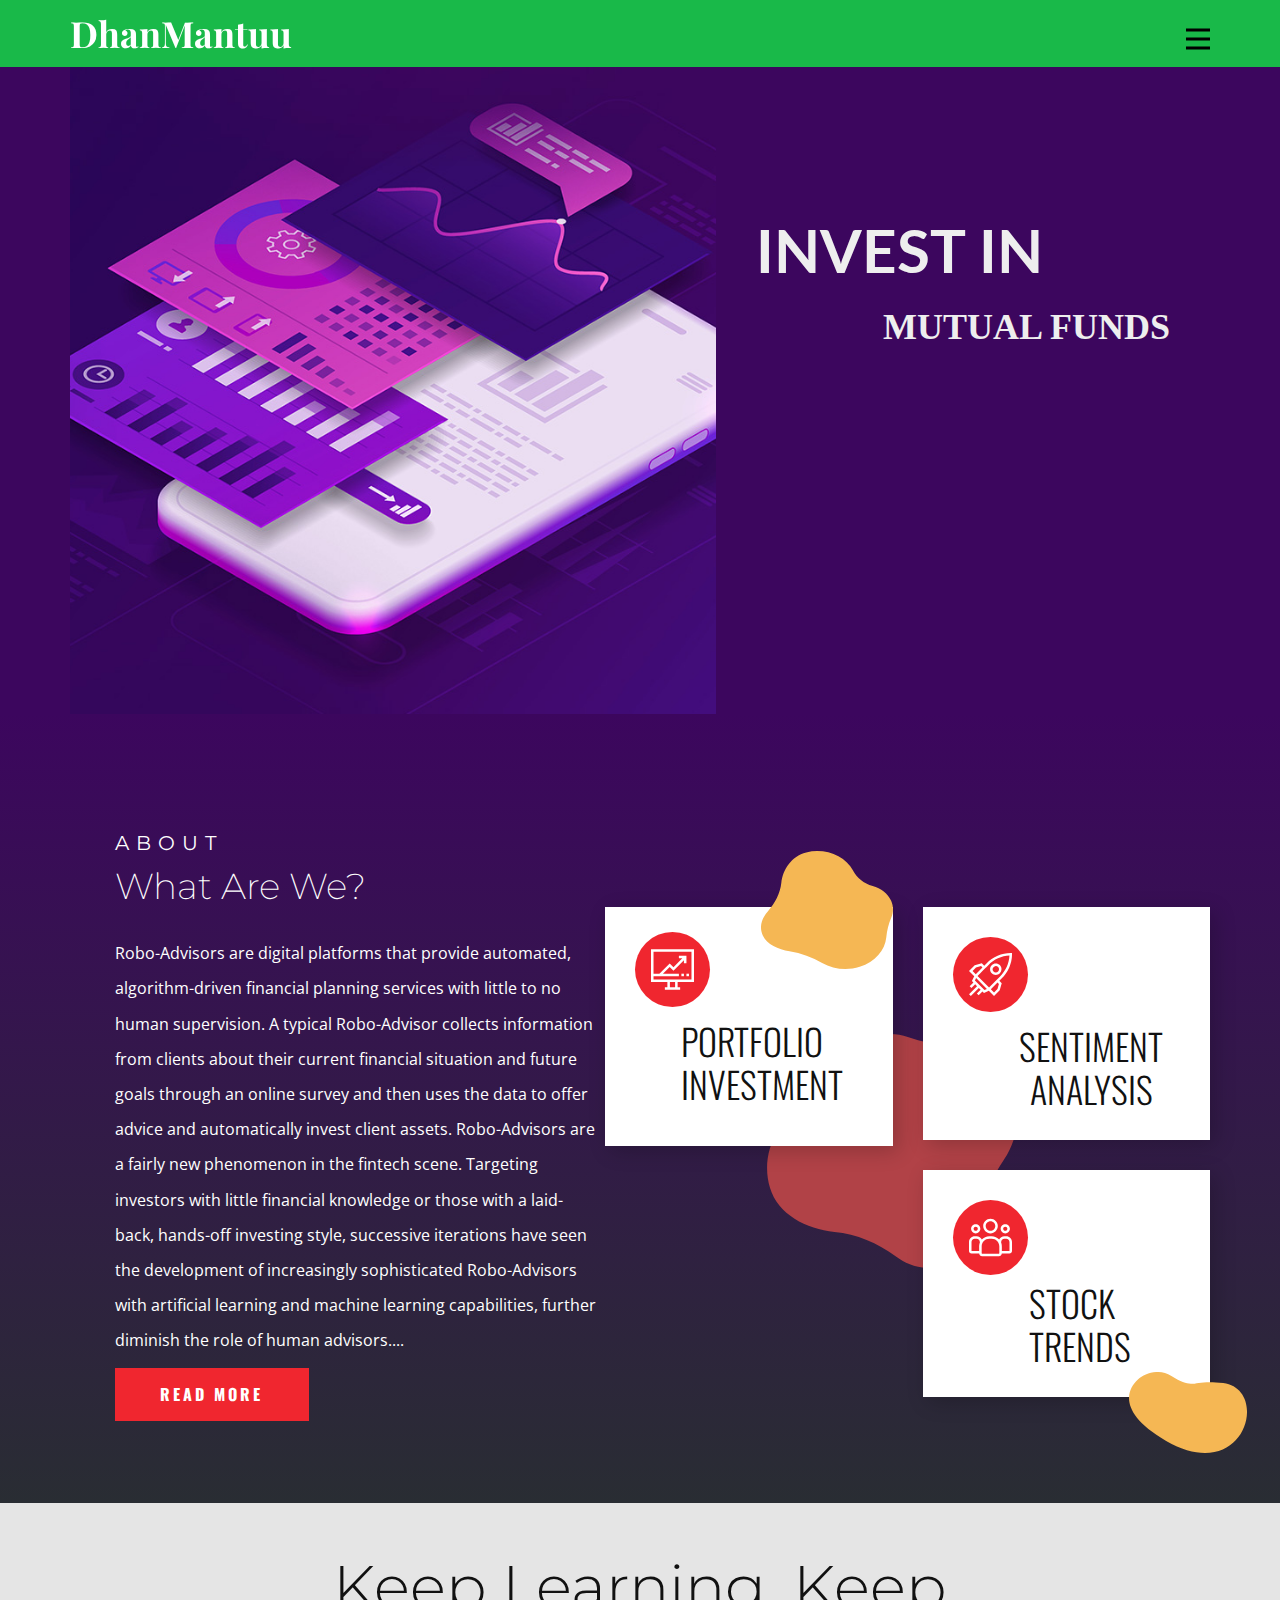
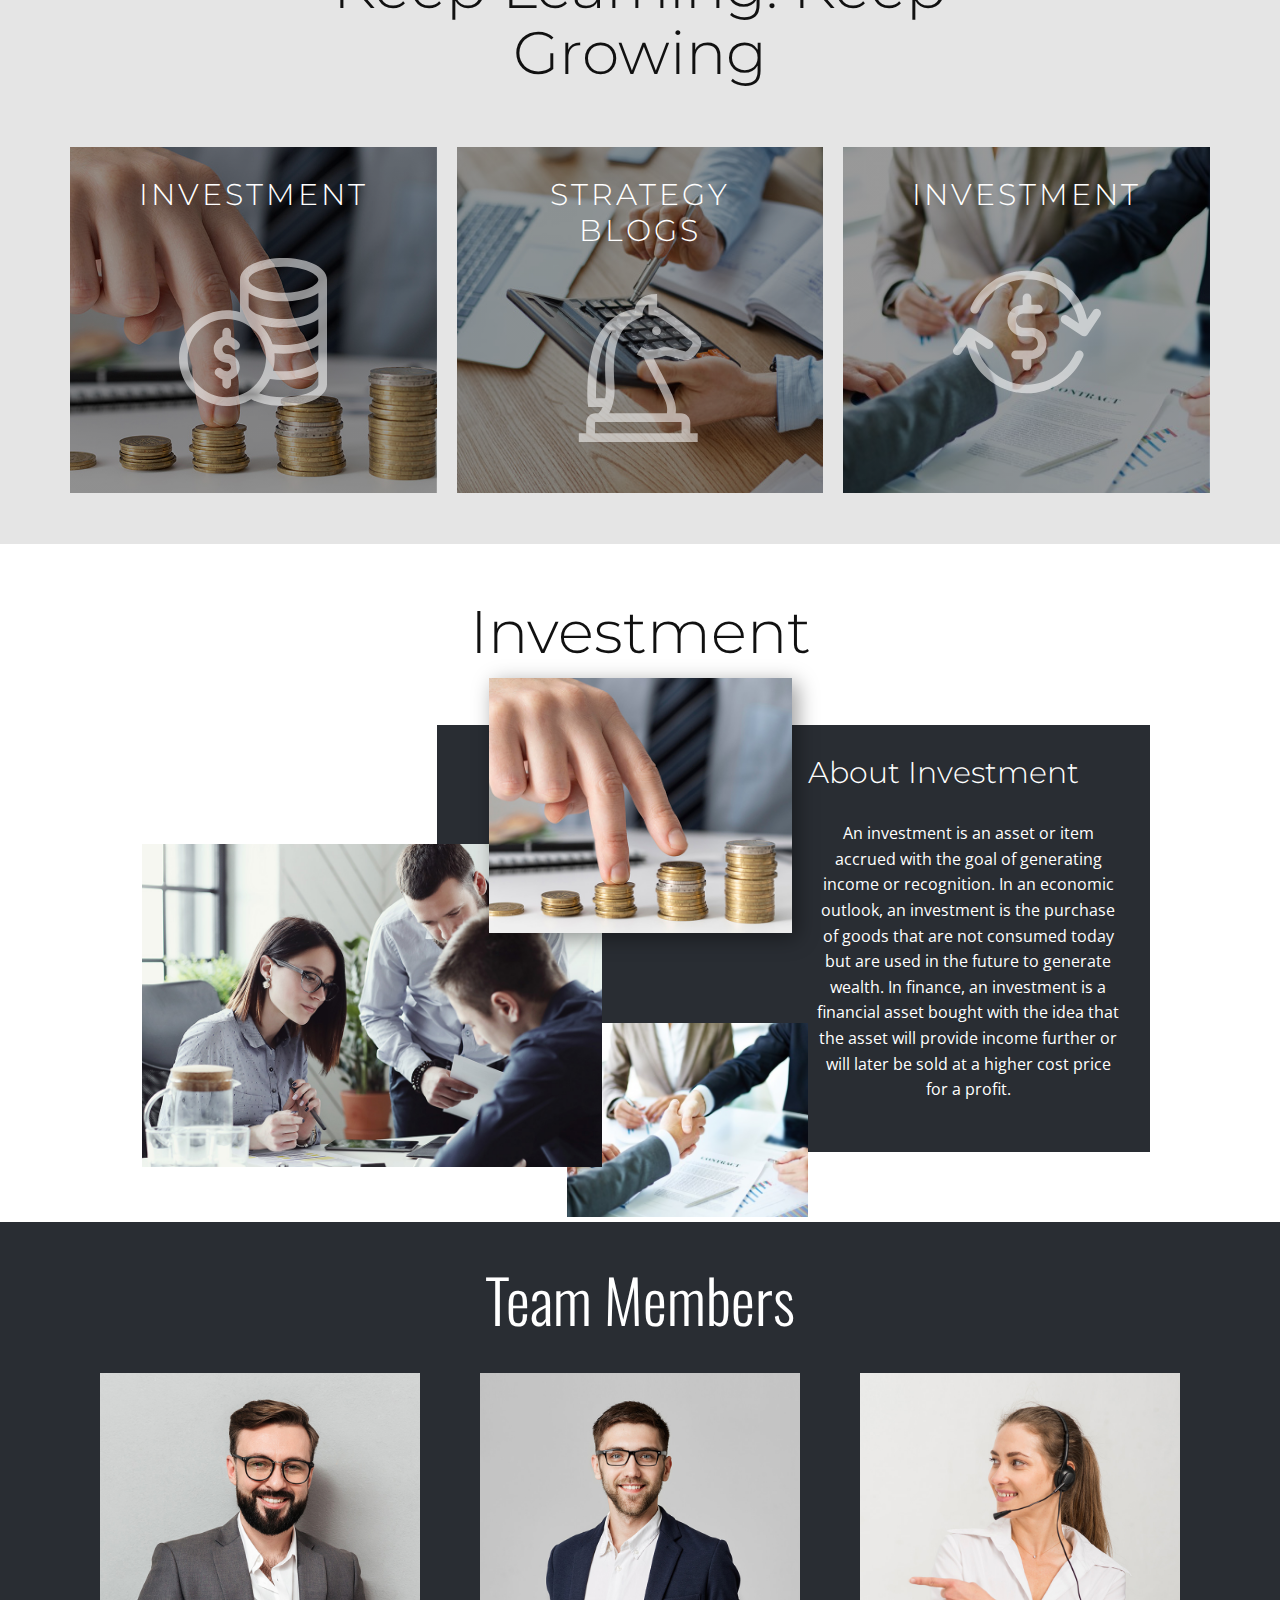
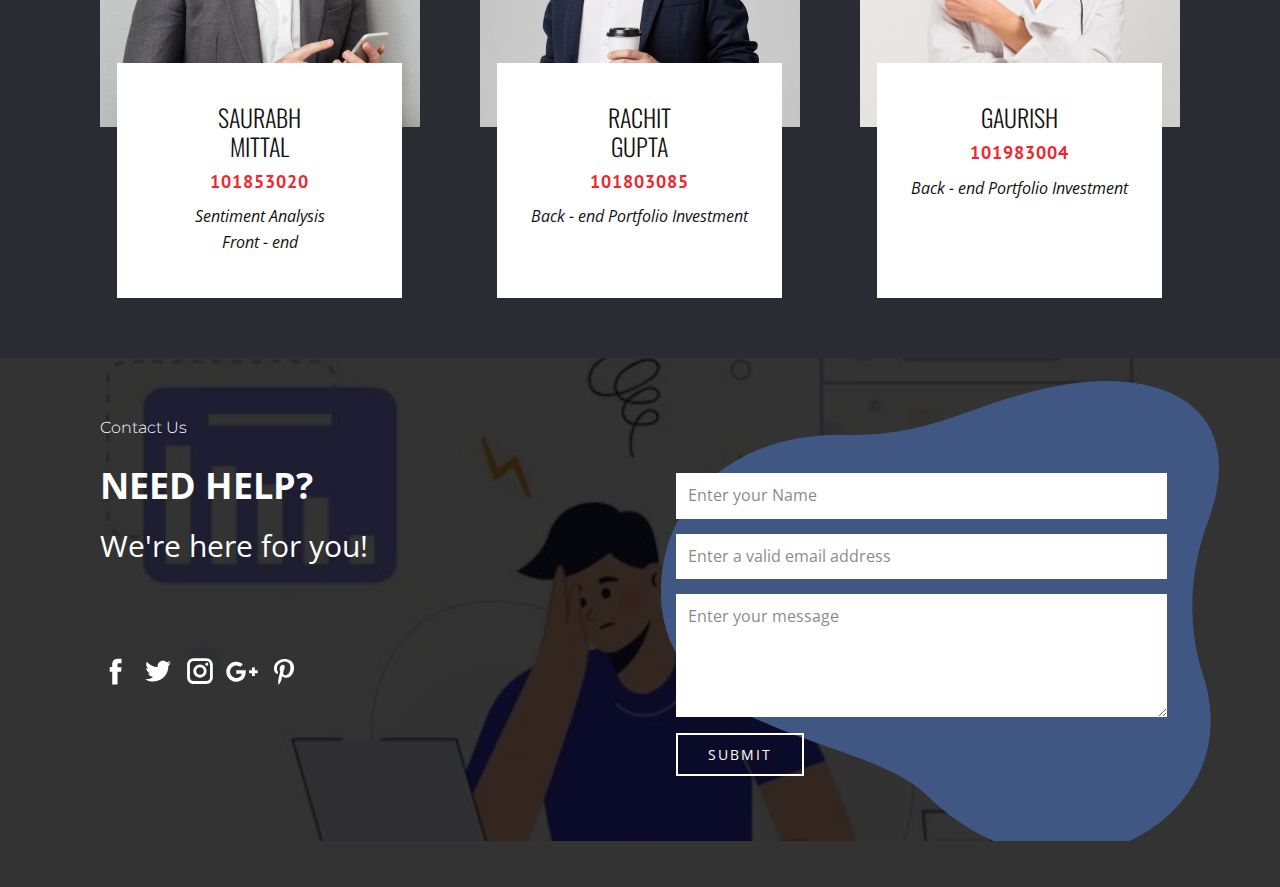
==== DhanMantuu.html @ a690c425 "Add files via upload" ====
<!DOCTYPE html>
<html style="font-size: 16px;">
  <head>
    <meta name="viewport" content="width=device-width, initial-scale=1.0">
    <meta charset="utf-8">
    <meta name="keywords" content="BusinessConsulting, We understand your situation. Let us guide you., We'll help manage your business, We work with leading institutions in the banking, insurance, Financial Services Consulting, Our Creative Team, What We Do, Contact Us">
    <meta name="description" content="">
    <meta name="page_type" content="np-template-header-footer-from-plugin">
    <title>DhanMantuu</title>
    <link rel="stylesheet" href="nicepage.css" media="screen">
<link rel="stylesheet" href="DhanMantuu.css" media="screen">
    <script class="u-script" type="text/javascript" src="jquery.js" defer=""></script>
    <script class="u-script" type="text/javascript" src="nicepage.js" defer=""></script>
    <meta name="generator" content="Nicepage 3.27.0, nicepage.com">
    <link id="u-theme-google-font" rel="stylesheet" href="https://fonts.googleapis.com/css?family=Montserrat:100,100i,200,200i,300,300i,400,400i,500,500i,600,600i,700,700i,800,800i,900,900i|Open+Sans:300,300i,400,400i,600,600i,700,700i,800,800i">
    <link id="u-page-google-font" rel="stylesheet" href="https://fonts.googleapis.com/css?family=Lato:100,100i,300,300i,400,400i,700,700i,900,900i|Oswald:200,300,400,500,600,700|PT+Sans:400,400i,700,700i|Playfair+Display:400,400i,500,500i,600,600i,700,700i,800,800i,900,900i">
    
    
    
    
    
    
    
    <script type="application/ld+json">{
		"@context": "http://schema.org",
		"@type": "Organization",
		"name": ""
}</script>
    <meta name="theme-color" content="#4345e7">
    <meta property="og:title" content="DhanMantuu">
    <meta property="og:type" content="website">
  </head>
  <body class="u-body u-overlap"><header class="u-clearfix u-custom-color-2 u-header u-sticky u-sticky-86bf u-header" id="sec-3cd6"><div class="u-clearfix u-sheet u-sheet-1">
        <nav class="u-menu u-menu-dropdown u-offcanvas u-menu-1" data-responsive-from="XL">
          <div class="menu-collapse" style="font-size: 1rem; letter-spacing: 0px; font-weight: 500;">
            <a class="u-button-style u-custom-active-border-color u-custom-active-color u-custom-border u-custom-border-color u-custom-borders u-custom-hover-border-color u-custom-hover-color u-custom-left-right-menu-spacing u-custom-padding-bottom u-custom-text-active-color u-custom-text-color u-custom-text-hover-color u-custom-top-bottom-menu-spacing u-nav-link u-text-active-palette-1-base u-text-hover-palette-2-base" href="#" style="">
              <svg><use xmlns:xlink="http://www.w3.org/1999/xlink" xlink:href="#menu-hamburger"></use></svg>
              <svg version="1.1" xmlns="http://www.w3.org/2000/svg" xmlns:xlink="http://www.w3.org/1999/xlink"><defs><symbol id="menu-hamburger" viewBox="0 0 16 16" style="width: 16px; height: 16px;"><rect y="1" width="16" height="2"></rect><rect y="7" width="16" height="2"></rect><rect y="13" width="16" height="2"></rect>
</symbol>
</defs></svg>
            </a>
          </div>
          <div class="u-custom-menu u-nav-container">
            <ul class="u-nav u-spacing-2 u-unstyled u-nav-1"><li class="u-nav-item"><a class="u-active-grey-5 u-border-active-palette-1-base u-border-hover-palette-1-base u-button-style u-hover-grey-10 u-nav-link u-text-active-grey-90 u-text-grey-90 u-text-hover-grey-90" href="Home.html" style="padding: 10px 20px;">INVESTMENT GUIDE</a>
</li><li class="u-nav-item"><a class="u-active-grey-5 u-border-active-palette-1-base u-border-hover-palette-1-base u-button-style u-hover-grey-10 u-nav-link u-text-active-grey-90 u-text-grey-90 u-text-hover-grey-90" href="Home.html" style="padding: 10px 20px;">Home</a>
</li><li class="u-nav-item"><a class="u-active-grey-5 u-border-active-palette-1-base u-border-hover-palette-1-base u-button-style u-hover-grey-10 u-nav-link u-text-active-grey-90 u-text-grey-90 u-text-hover-grey-90" href="Page-1.html" style="padding: 10px 20px;">Page 1</a>
</li></ul>
          </div>
          <div class="u-custom-menu u-nav-container-collapse">
            <div class="u-black u-container-style u-inner-container-layout u-opacity u-opacity-95 u-sidenav">
              <div class="u-inner-container-layout u-sidenav-overflow">
                <div class="u-menu-close"></div>
                <ul class="u-align-center u-nav u-popupmenu-items u-unstyled u-nav-2"><li class="u-nav-item"><a class="u-button-style u-nav-link" href="Page-1.html" style="padding: 10px 20px;">Investment Guide</a>
</li></ul>
              </div>
            </div>
            <div class="u-black u-menu-overlay u-opacity u-opacity-70"></div>
          </div>
        </nav>
        <h2 class="u-custom-font u-font-playfair-display u-headline u-text u-text-1">
          <a href="/">DhanMantuu</a>
        </h2>
      </div></header>
    <section class="u-clearfix u-gradient u-section-1" id="carousel_f6ab">
      <div class="u-clearfix u-sheet u-sheet-1">
        <div class="u-clearfix u-expanded-width u-gutter-0 u-layout-wrap u-layout-wrap-1">
          <div class="u-layout">
            <div class="u-layout-row">
              <div class="u-container-style u-image u-layout-cell u-right-cell u-shape-rectangle u-size-34 u-image-1" data-image-width="1080" data-image-height="735">
                <div class="u-container-layout u-container-layout-1"></div>
              </div>
              <div class="u-align-left u-container-style u-layout-cell u-left-cell u-size-26 u-layout-cell-2">
                <div class="u-container-layout u-container-layout-2">
                  <h4 class="u-text u-text-1 wordCarousel">
    <span>Invest in </span>
    <div>
        <!-- Use classes 2,3, or 4 to match the number of words -->
        <ul class="flip4">
            <li>Mutual Funds</li>
            <li>Gold</li>
            <li>FDS</li>
            <li>Stocks</li>
	  </ul>
    </div>
</h4>

<style>
@import url(https://fonts.googleapis.com/css?family=Roboto+Condensed:300|Oswald);
.wordCarousel {
  width: 100%;
  height: 50vh;
  margin: 0 ;
  padding:0;
  overflow: hidden;
  font-size: 36px;
  font-weight: 100;
  color: #eee;
}
.wordCarousel div {
 font-family: "Roboto Condensed", cursive;
  display: flex;
  align-items: right;
  justify-content: center;
  overflow: hidden;
  position: relative;
  float: right;
  font-size: 36px;
  height: 65px;
  padding-top: 10px;
  margin-top: -10px;
}
.wordCarousel div li {
  font-family: Serif;
  color: #eee;
  font-weight: 700;
  padding: 0 10px;
  height: 45px;
  margin-bottom: 45px;
  display: block;
}

.flip2 {
  -webkit-animation: flip2 8s cubic-bezier(0.23, 1, 0.32, 1.2) infinite;
          animation: flip2 8s cubic-bezier(0.23, 1, 0.32, 1.2) infinite;
}

.flip3 {
  -webkit-animation: flip3 10s cubic-bezier(0.23, 1, 0.32, 1.2) infinite;
          animation: flip3 10s cubic-bezier(0.23, 1, 0.32, 1.2) infinite;
}

.flip4 {
  -webkit-animation: flip4 12s cubic-bezier(0.23, 1, 0.32, 1.2) infinite;
          animation: flip4 12s cubic-bezier(0.23, 1, 0.32, 1.2) infinite;
}

@-webkit-keyframes flip2 {
  0% {
    margin-top: -180px;
  }
  5% {
    margin-top: -90px;
  }
  50% {
    margin-top: -90px;
  }
  55% {
    margin-top: 0px;
  }
  99.99% {
    margin-top: 0px;
  }
  100% {
    margin-top: -270px;
  }
}

@keyframes flip2 {
  0% {
    margin-top: -180px;
  }
  5% {
    margin-top: -90px;
  }
  50% {
    margin-top: -90px;
  }
  55% {
    margin-top: 0px;
  }
  99.99% {
    margin-top: 0px;
  }
  100% {
    margin-top: -270px;
  }
}
@-webkit-keyframes flip3 {
  0% {
    margin-top: -270px;
  }
  5% {
    margin-top: -180px;
  }
  33% {
    margin-top: -180px;
  }
  38% {
    margin-top: -90px;
  }
  66% {
    margin-top: -90px;
  }
  71% {
    margin-top: 0px;
  }
  99.99% {
    margin-top: 0px;
  }
  100% {
    margin-top: -270px;
  }
}
@keyframes flip3 {
  0% {
    margin-top: -270px;
  }
  5% {
    margin-top: -180px;
  }
  33% {
    margin-top: -180px;
  }
  38% {
    margin-top: -90px;
  }
  66% {
    margin-top: -90px;
  }
  71% {
    margin-top: 0px;
  }
  99.99% {
    margin-top: 0px;
  }
  100% {
    margin-top: -270px;
  }
}
@-webkit-keyframes flip4 {
  0% {
    margin-top: -360px;
  }
  5% {
    margin-top: -270px;
  }
  25% {
    margin-top: -270px;
  }
  30% {
    margin-top: -180px;
  }
  50% {
    margin-top: -180px;
  }
  55% {
    margin-top: -90px;
  }
  75% {
    margin-top: -90px;
  }
  80% {
    margin-top: 0px;
  }
  99.99% {
    margin-top: 0px;
  }
  100% {
    margin-top: -270px;
  }
}
@keyframes flip4 {
  0% {
    margin-top: -360px;
  }
  5% {
    margin-top: -270px;
  }
  25% {
    margin-top: -270px;
  }
  30% {
    margin-top: -180px;
  }
  50% {
    margin-top: -180px;
  }
  55% {
    margin-top: -90px;
  }
  75% {
    margin-top: -90px;
  }
  80% {
    margin-top: 0px;
  }
  99.99% {
    margin-top: 0px;
  }
  100% {
    margin-top: -270px;
  }
}

</style> 
                </div>
              </div>
            </div>
          </div>
        </div>
      </div>
    </section>
    <section class="u-align-left u-clearfix u-gradient u-section-2" id="carousel_763e">
      <div class="u-clearfix u-sheet u-sheet-1">
        <div class="u-align-left u-container-style u-expanded-width-md u-expanded-width-sm u-expanded-width-xs u-group u-group-1">
          <div class="u-container-layout u-container-layout-1">
            <h5 class="u-text u-text-white u-text-1">about</h5>
            <h2 class="u-text u-text-white u-text-2">What are we?</h2>
            <p class="u-text u-text-white u-text-3">Robo-Advisors are digital platforms that provide automated, algorithm-driven financial
              planning services with little to no human supervision. A typical Robo-Advisor collects
              information from clients about their current financial situation and future goals through
              an online survey and then uses the data to offer advice and automatically invest client
              assets.
              Robo-Advisors are a fairly new phenomenon in the fintech scene. Targeting investors
              with little financial knowledge or those with a laid-back, hands-off investing style,
              successive iterations have seen the development of increasingly sophisticated
              Robo-Advisors with artificial learning and machine learning capabilities, further diminish
              the role of human advisors....
            </p>
            <a href="Page-1.html" data-page-id="546715341" class="u-active-palette-5-dark-2 u-border-0 u-btn u-button-style u-custom-font u-font-oswald u-hover-palette-5-dark-2 u-palette-2-base u-text-active-white u-text-body-alt-color u-text-hover-white u-btn-2" target="_blank">READ more</a>
          </div>
        </div>
        <div class="u-shape u-shape-svg u-text-palette-2-dark-1 u-shape-1">
          <svg class="u-svg-link" preserveAspectRatio="none" viewBox="0 0 160 150" style=""><use xmlns:xlink="http://www.w3.org/1999/xlink" xlink:href="#svg-2c29"></use></svg>
          <svg class="u-svg-content" viewBox="0 0 160 150" x="0px" y="0px" id="svg-2c29"><path d="M43.2,126.9c14.2,1.3,27.6,7,39.1,15.6c8.3,6.1,19.4,10.3,32.7,5.3c11.7-4.4,18.6-17.4,21-30.2c2.6-13.3,8.1-25.9,15.7-37.1
	c8.3-12.1,10.8-27.9,5.3-42.7C150.5,20.3,134.6,9,117,7.6C107.9,6.9,98.8,5,90.1,1.9C83-0.6,75-0.7,67.4,2.1
	c-9.9,3.7-17,11.6-20.1,21c-3.3,10.1-10.9,18-20.6,22.2c-0.1,0-0.1,0.1-0.2,0.1c-20.3,8.9-31,32-24.6,53.2
	C6.9,115.6,25.2,125.2,43.2,126.9z"></path></svg>
        </div>
        <div class="u-clearfix u-expanded-width-md u-expanded-width-sm u-expanded-width-xs u-gutter-30 u-layout-wrap u-layout-wrap-1">
          <div class="u-gutter-0 u-layout">
            <div class="u-layout-row">
              <div class="u-size-30">
                <div class="u-layout-col">
                  <div class="u-align-left u-container-style u-layout-cell u-left-cell u-size-30 u-white u-layout-cell-1">
                    <div class="u-container-layout u-container-layout-2"><span class="u-icon u-icon-circle u-palette-2-base u-spacing-16 u-icon-1"><svg class="u-svg-link" preserveAspectRatio="xMidYMin slice" viewBox="0 0 512 512" style=""><use xmlns:xlink="http://www.w3.org/1999/xlink" xlink:href="#svg-abed"></use></svg><svg class="u-svg-content" viewBox="0 0 512 512" id="svg-abed"><g><path d="m512 406v-390h-512v390h195v60h-30v30h182v-30h-30v-60zm-482-30v-40h302v-30h-189.787l80.287-80.287 45 45 124.5-124.5v36.787h30v-90h-90v30h40.787l-105.287 105.287-45-45-122.713 122.713h-69.787v-260h452v330c-11.983 0-439.937 0-452 0zm257 90h-62v-60h62z"></path><path d="m362 306h30v30h-30z"></path><path d="m422 306h30v30h-30z"></path>
</g></svg></span>
                      <div class="u-rotation-parent u-rotation-parent-1">
                        <div class="u-rotate-90 u-shape u-shape-svg u-text-palette-3-light-1 u-shape-2">
                          <svg class="u-svg-link" preserveAspectRatio="none" viewBox="0 0 160 150" style=""><use xmlns:xlink="http://www.w3.org/1999/xlink" xlink:href="#svg-8e25"></use></svg>
                          <svg class="u-svg-content" viewBox="0 0 160 150" x="0px" y="0px" id="svg-8e25"><path d="M43.2,126.9c14.2,1.3,27.6,7,39.1,15.6c8.3,6.1,19.4,10.3,32.7,5.3c11.7-4.4,18.6-17.4,21-30.2c2.6-13.3,8.1-25.9,15.7-37.1
	c8.3-12.1,10.8-27.9,5.3-42.7C150.5,20.3,134.6,9,117,7.6C107.9,6.9,98.8,5,90.1,1.9C83-0.6,75-0.7,67.4,2.1
	c-9.9,3.7-17,11.6-20.1,21c-3.3,10.1-10.9,18-20.6,22.2c-0.1,0-0.1,0.1-0.2,0.1c-20.3,8.9-31,32-24.6,53.2
	C6.9,115.6,25.2,125.2,43.2,126.9z"></path></svg>
                        </div>
                      </div>
                      <h4 class="u-custom-font u-font-oswald u-text u-text-4">PORTFOLIO INVESTMENT</h4>
                    </div>
                  </div>
                  <div class="u-align-left u-container-style u-hidden-sm u-hidden-xs u-layout-cell u-left-cell u-size-30 u-layout-cell-2">
                    <div class="u-container-layout u-container-layout-3"></div>
                  </div>
                </div>
              </div>
              <div class="u-size-30">
                <div class="u-layout-col">
                  <div class="u-align-left u-container-style u-layout-cell u-right-cell u-size-20 u-size-30-md u-white u-layout-cell-3" data-href="iNSERT LINK HERE" data-target="_blank">
                    <div class="u-container-layout u-valign-top u-container-layout-4"><span class="u-icon u-icon-circle u-palette-2-base u-spacing-16 u-icon-2"><svg class="u-svg-link" preserveAspectRatio="xMidYMin slice" viewBox="0 0 511.927 511.927" style=""><use xmlns:xlink="http://www.w3.org/1999/xlink" xlink:href="#svg-a7fc"></use></svg><svg xmlns="http://www.w3.org/2000/svg" xmlns:xlink="http://www.w3.org/1999/xlink" version="1.1" xml:space="preserve" class="u-svg-content" viewBox="0 0 511.927 511.927" id="svg-a7fc"><g><path d="m496.899.063c-107.348.099-212.523 45.282-288.585 123.979l-27.046 27.046-28.754-28.754-84.879 23.958-67.635 67.634 59.212 59.214-.001.001 3.062 3.061-27.853 57.46 18.359 18.359-44.905 44.906 21.213 21.213 44.905-44.905 21.717 21.719-95.096 95.094 21.213 21.213 95.096-95.095 21.717 21.717-44.907 44.907 21.213 21.213 44.907-44.907 18.359 18.36 57.462-27.853 62.274 62.274 67.629-67.626 24.041-84.809-28.831-28.829 27.045-27.045c37.509-36.154 68.597-80.734 89.905-128.928 40.467-91.521 33.292-165 34.191-174.591zm-413.585 172.975 60.422-17.054 16.317 16.316-79.629 79.628-37.999-38.002zm101.018 268.113-113.607-113.609 14.002-28.884 128.492 128.491zm171.619-72.946-17.108 60.354-40.896 40.894-38-37.999 79.625-79.625zm10.966-86.145-27.343 27.343-.003-.003-100.835 100.836-137.097-137.095c10.108-10.107 91.088-91.086 100.842-100.84 3.156-3.156-10.724 10.725 27.322-27.325 66.815-69.171 157.838-110.413 251.764-114.566-4.149 93.993-45.421 184.971-114.65 251.65z"></path><path d="m367.495 241.092c26.69-26.69 26.711-70.097.048-96.76-12.895-12.895-30.061-19.997-48.336-19.997-37.725 0-68.393 30.4-68.384 68.355.005 18.283 7.111 35.455 20.01 48.354 26.409 26.407 69.855 26.856 96.662.048zm-48.288-86.757c10.262 0 19.895 3.981 27.123 11.21 14.966 14.967 14.944 39.341-.048 54.334-7.181 7.18-16.792 11.134-27.064 11.134-21.466 0-38.389-17.211-38.395-38.332-.003-10.26 17.372-38.346 38.384-38.346z"></path>
</g></svg></span>
                      <h4 class="u-align-center u-custom-font u-font-oswald u-text u-text-5">Sentiment​ Analysis</h4>
                    </div>
                  </div>
                  <div class="u-align-left u-container-style u-layout-cell u-right-cell u-size-20 u-size-30-md u-white u-layout-cell-4" data-href="https://share.streamlit.io/saurabh-mit/stocktrend/main/app.py" data-page-id="210079357">
                                        <div class="u-container-layout u-container-layout-5"><span class="u-icon u-icon-circle u-palette-2-base u-spacing-16 u-icon-3"><svg class="u-svg-link" preserveAspectRatio="xMidYMin slice" viewBox="0 0 512 512" style=""><use xmlns:xlink="http://www.w3.org/1999/xlink" xlink:href="#svg-f759"></use></svg><svg xmlns="http://www.w3.org/2000/svg" xmlns:xlink="http://www.w3.org/1999/xlink" version="1.1" xml:space="preserve" class="u-svg-content" viewBox="0 0 512 512" id="svg-f759"><g><path d="m256 207c47.972 0 87-39.028 87-87s-39.028-87-87-87-87 39.028-87 87 39.028 87 87 87zm0-144c31.43 0 57 25.57 57 57s-25.57 57-57 57-57-25.57-57-57 25.57-57 57-57z"></path><path d="m432 207c30.327 0 55-24.673 55-55s-24.673-55-55-55-55 24.673-55 55 24.673 55 55 55zm0-80c13.785 0 25 11.215 25 25s-11.215 25-25 25-25-11.215-25-25 11.215-25 25-25z"></path><path d="m444.1 241h-23.2c-27.339 0-50.939 16.152-61.693 39.352-22.141-24.17-53.944-39.352-89.228-39.352h-27.957c-35.284 0-67.087 15.182-89.228 39.352-10.755-23.2-34.355-39.352-61.694-39.352h-23.2c-37.44 0-67.9 30.276-67.9 67.49v109.21c0 16.156 13.194 29.3 29.412 29.3h91.727c1.538 17.9 16.59 32 34.883 32h199.957c18.292 0 33.344-14.1 34.883-32h90.679c16.796 0 30.46-13.61 30.46-30.34v-108.17c-.001-37.214-30.461-67.49-67.901-67.49zm-414.1 67.49c0-20.672 17.002-37.49 37.9-37.49h23.2c20.898 0 37.9 16.818 37.9 37.49v10.271c-10.087 26.264-8 42.004-8 98.239h-91zm331 135.489c0 2.769-2.252 5.021-5.021 5.021h-199.958c-2.769 0-5.021-2.253-5.021-5.021v-81.957c0-50.19 40.832-91.022 91.021-91.022h27.957c50.19 0 91.022 40.832 91.022 91.021zm121-27.319c0 .517 5.592.34-91 .34 0-56.651 2.071-72.018-8-98.239v-10.271c0-20.672 17.002-37.49 37.9-37.49h23.2c20.898 0 37.9 16.818 37.9 37.49z"></path><path d="m80 207c30.327 0 55-24.673 55-55s-24.673-55-55-55-55 24.673-55 55 24.673 55 55 55zm0-80c13.785 0 25 11.215 25 25s-11.215 25-25 25-25-11.215-25-25 11.215-25 25-25z"></path>	
</g></svg></span>	
                      <h4 class="u-custom-font u-font-oswald u-text u-text-6">STOCK TRENDS </h4>	
                     <br> <div class="u-shape u-shape-svg u-text-palette-3-light-1 u-shape-3">	
                        <svg class="u-svg-link" preserveAspectRatio="none" viewBox="0 0 160 110" style=""><use xmlns:xlink="http://www.w3.org/1999/xlink" xlink:href="#svg-a636"></use></svg>	
                        <svg class="u-svg-content" viewBox="0 0 160 110" x="0px" y="0px" id="svg-a636"><path d="M57.5,5.6c-17-10.9-35.9-4.1-45.4,4.5C-4.4,24.9-13.6,56.8,50.4,93.6c106.8,61.5,141.6-69.8,77.4-78.5	
	C84.5,9.3,88.9,25.8,57.5,5.6z"></path></svg>	
                      </div>	
                    </div></div>
                  <div class="u-container-style u-hidden-sm u-hidden-xs u-layout-cell u-right-cell u-size-20 u-size-60-md u-layout-cell-5">
                    <div class="u-container-layout u-container-layout-6"></div>
                  </div>
                </div>
              </div>
            </div>
          </div>
        </div>
      </div>
    </section>
    <section class="u-align-center u-clearfix u-grey-10 u-section-3" id="sec-2809">
      <div class="u-clearfix u-sheet u-sheet-1">
        <h1 class="u-align-center u-text u-text-1">Keep Learning. Keep growing</h1>
        <div class="u-list u-list-1">
          <div class="u-repeater u-repeater-1">
            <div class="u-align-center u-container-style u-image u-list-item u-repeater-item u-shading u-image-1" data-href="https://www.youtube.com/c/pranjalkamra/featured" data-target="_blank">
              <div class="u-container-layout u-similar-container u-container-layout-1">
                <h3 class="u-heading-font u-text u-text-2"> Investment</h3><span class="u-align-center-lg u-align-center-md u-align-center-sm u-align-center-xs u-icon u-icon-rectangle u-opacity u-opacity-55 u-text-white u-icon-1"><svg class="u-svg-link" preserveAspectRatio="xMidYMin slice" viewBox="0 0 512 512" style=""><use xmlns:xlink="http://www.w3.org/1999/xlink" xlink:href="#svg-a350"></use></svg><svg xmlns="http://www.w3.org/2000/svg" xmlns:xlink="http://www.w3.org/1999/xlink" version="1.1" xml:space="preserve" class="u-svg-content" viewBox="0 0 512 512" x="0px" y="0px" id="svg-a350" style="enable-background:new 0 0 512 512;"><g><g><path d="M165,332c-7.99,0-15-7.477-15-16c0-6.286,3.965-11.953,9.866-14.103c7.7-2.806,16.673,0.999,24.606,10.445    c5.33,6.344,14.79,7.167,21.134,1.839s7.167-14.79,1.839-21.133c-8.109-9.656-17.548-16.293-27.445-19.625V256    c0-8.284-6.716-15-15-15s-15,6.716-15,15v17.572c-0.134,0.047-0.268,0.088-0.401,0.137C131.895,280.157,120,297.153,120,316    c0,11.955,4.597,23.347,12.944,32.079C141.526,357.056,152.911,362,165,362c8.271,0,15,6.729,15,15    c0,6.042-3.596,11.468-9.159,13.825c-6.717,2.844-14.755,0.417-22.059-6.659c-5.951-5.764-15.445-5.614-21.211,0.335    c-5.764,5.95-5.614,15.446,0.336,21.21c6.772,6.561,14.301,11.197,22.093,13.813V437c0,8.284,6.716,15,15,15s15-6.716,15-15    v-17.571c18.295-6.504,30-23.575,30-42.429C210,352.187,189.813,332,165,332z"></path>
</g>
</g><g><g><path d="M463,18.844C435.379,6.692,399.155,0,361,0c-78.082,0-150,28.671-150,75c0,11.591,0,101.714,0,112.545    c-14.791-4.307-30.239-6.545-46-6.545c-43.972,0-85.406,17.376-116.67,48.928C17.164,261.381,0,302.958,0,347    c0,90.981,74.019,165,165,165c30.361,0,59.55-8.159,85.059-23.438C277.958,503.529,317.713,512,361,512    c38.155,0,74.379-6.692,102-18.844c31.598-13.901,49-33.845,49-56.156c0-9.342,0-352.464,0-362    C512,52.688,494.598,32.745,463,18.844z M165,482c-74.439,0-135-60.561-135-135c0-74.991,60.561-136,135-136    c74.99,0,136,61.009,136,136C301,421.439,239.99,482,165,482z M482,437c0,18.348-47.137,45-121,45    c-31.422,0-61.106-5.036-83.63-13.86c1.589-1.46,3.161-2.943,4.703-4.47c13.507-13.384,24.406-28.635,32.467-45.148    C329.443,420.82,345.011,422,361,422c39.443,0,88.356-7.667,121-29.019V437z M482,347c0,18.348-47.137,45-121,45    c-12.237,0-24.166-0.765-35.661-2.246C329.066,375.97,331,361.627,331,347c0-5.889-0.321-11.733-0.935-17.517    c10.104,1,20.445,1.517,30.935,1.517c39.446,0,88.355-7.668,121-29.019V347z M482,256c0,18.348-47.137,45-121,45    c-12.768,0-25.26-0.835-37.274-2.458c-7.785-25.252-21.674-48.495-40.917-67.958C306,237.356,332.938,241,361,241    c39.446,0,88.355-7.668,121-29.019V256z M482,166c0,18.348-47.137,45-121,45c-34.007,0-65.745-5.782-89.367-16.281    C252.737,186.322,241,175.317,241,166v-44.805C273.474,142.481,321.972,150,361,150c39.446,0,88.355-7.668,121-29.019V166z     M361,120c-73.276,0-120-26.255-120-45c0-18.803,46.857-45,120-45c73.863,0,121,26.652,121,45S434.863,120,361,120z"></path>
</g>
</g></svg></span>
              </div>
            </div>
            <div class="u-align-center u-container-style u-image u-list-item u-repeater-item u-shading u-video-cover u-image-2" data-image-width="626" data-image-height="417" data-href="https://groww.in/blog/" data-target="_blank">
              <div class="u-container-layout u-similar-container u-container-layout-2">
                <h3 class="u-heading-font u-text u-text-3">Strategy blogs</h3><span class="u-align-center-lg u-align-center-md u-align-center-sm u-align-center-xs u-icon u-icon-rectangle u-opacity u-opacity-55 u-text-white u-icon-2"><svg class="u-svg-link" preserveAspectRatio="xMidYMin slice" viewBox="0 0 507.971 507.971" style=""><use xmlns:xlink="http://www.w3.org/1999/xlink" xlink:href="#svg-1e2b"></use></svg><svg xmlns="http://www.w3.org/2000/svg" xmlns:xlink="http://www.w3.org/1999/xlink" version="1.1" xml:space="preserve" class="u-svg-content" viewBox="0 0 507.971 507.971" id="svg-1e2b"><g id="XMLID_1477_"><path id="XMLID_1483_" d="m333.696 213.433c5.272-2.056 7.053-2.747 23.624 1.301l46.526 11.778.12.03c27.078 6.62 48.859-28.524 53.763-37.189 5.517-8.342 7.47-18.303 5.499-28.141-2.021-10.093-7.904-18.714-16.564-24.275-6.386-4.102-16.288-12.189-27.754-21.554-22.364-18.266-52.993-43.28-85.469-61.506-6.547-3.674-13.414-6.528-20.525-8.537l-.259-45.34-15.491.599c-1.565.061-15.722.828-30.501 9.017-12.157 6.736-26.569 19.508-31.789 43.152-9.16.926-22.034 3.343-36.854 9.313-25.458 10.256-61.853 33.544-90.658 86.253-13.734 25.13-25.362 73.345-31.106 128.976-3.625 35.112-4.304 76.13-1.614 97.531l1.65 13.13h49.119c-.347.773-.693 1.527-1.038 2.246-4.681 9.77-9.658 16.039-12.79 19.421h-10.475c-17.506 0-31.749 14.242-31.749 31.749v36.584h-25.366v30h408v-30h-25.366v-36.584c0-17.507-14.243-31.749-31.749-31.749h-18.426c1.509-12.725 1.99-32.949-10.9-60.974-15.439-33.563-31.919-65.015-45.161-90.285-6.804-12.984-14.142-26.988-19.241-37.554.886-.077 1.771-.166 2.655-.267 16.396-1.87 24.516-5.033 29.889-7.125zm-230.333 144.538c-.977-20.828.021-51.285 2.736-77.581 5.275-51.095 15.847-96.183 27.589-117.67 7.768-14.215 16.432-26.632 25.941-37.217-21.947 43.021-29.617 103.402-23.416 184.035 1.484 19.291.416 35.329-1.882 48.433zm291.517 81.667c.964 0 1.749.784 1.749 1.749v36.584h-297.268v-36.584c0-.965.785-1.749 1.749-1.749zm-127.702-221.796c3.688 10.434 11.857 26.246 26.642 54.461 13.082 24.966 29.363 56.037 44.479 88.898 10.82 23.522 9.339 38.396 7.894 48.437h-198.173c11.226-20.311 21.89-53.189 18.106-102.4-6.127-79.678 2.237-139.052 24.86-176.475 17.66-29.212 40.662-40.498 62.709-49.555l8.74-3.591.536-9.434c.856-15.075 6.557-25.499 17.427-31.867.819-.48 1.641-.921 2.458-1.324l.203 35.653 12.92 1.743c7.99 1.078 15.655 3.652 22.78 7.65 30.2 16.948 59.662 41.01 81.173 58.579 12.679 10.355 22.693 18.534 30.519 23.561 2.371 1.522 3.123 3.739 3.36 4.926.238 1.187.397 3.525-1.206 5.847l-.414.604-.345.616c-6.68 11.931-17.019 22.58-20.994 23.169l-46.235-11.705-.12-.03c-23.373-5.712-30.652-4.426-41.689-.127-4.626 1.802-9.87 3.844-22.404 5.274-8.047.919-16.162.398-24.117-1.546-6.456-1.577-12.609-4.052-18.288-7.354l-15.08 25.934c7.58 4.407 15.731 7.785 24.259 10.056z"></path><path id="XMLID_1488_" d="m310.526 141.971c7.846 0 15.363-6.899 15-15-.364-8.127-6.591-15-15-15-7.846 0-15.363 6.899-15 15 .365 8.127 6.591 15 15 15z"></path>
</g></svg></span>
              </div>
            </div>
            <div class="u-align-center u-container-style u-image u-list-item u-repeater-item u-shading u-video-cover u-image-3" data-href="https://www.youtube.com/c/ConveybyFinnovationZ/featured" data-target="_blank">
              <div class="u-container-layout u-similar-container u-container-layout-3">
                <h3 class="u-heading-font u-text u-text-4"> Investment<br>
                </h3><span class="u-align-center-lg u-align-center-md u-align-center-sm u-align-center-xs u-icon u-icon-rectangle u-opacity u-opacity-55 u-text-white u-icon-3"><svg class="u-svg-link" preserveAspectRatio="xMidYMin slice" viewBox="0 0 512 512" style=""><use xmlns:xlink="http://www.w3.org/1999/xlink" xlink:href="#svg-fb2a"></use></svg><svg xmlns="http://www.w3.org/2000/svg" xmlns:xlink="http://www.w3.org/1999/xlink" version="1.1" xml:space="preserve" class="u-svg-content" viewBox="0 0 512 512" x="0px" y="0px" id="svg-fb2a" style="enable-background:new 0 0 512 512;"><g><g><path d="M269.145,240.999h-26.292c-13.474,0-24.435-10.961-24.435-24.434c0-13.474,10.962-24.437,24.435-24.437h52.583    c8.284,0,15-6.716,15-15s-6.716-15-15-15h-24.437v-24.438c0-8.285-6.716-15.001-15-15.001c-8.284,0-15,6.716-15,15v24.484    c-29.159,0.983-52.581,24.995-52.581,54.39c0,30.015,24.42,54.434,54.435,54.434h26.292c13.475,0,24.438,10.963,24.438,24.439    c0,13.474-10.963,24.436-24.438,24.436h-52.582c-8.284,0-15,6.716-15,15s6.716,15,15,15h24.436v24.437c0,8.284,6.716,15,15,15    c8.284,0,15-6.716,15-15v-24.483c29.16-0.982,52.584-24.994,52.584-54.389C323.582,265.419,299.161,240.999,269.145,240.999z"></path>
</g>
</g><g><g><path d="M442.762,321.127c-7.59-3.318-16.434,0.148-19.751,7.739c-29.018,66.405-94.573,109.313-167.014,109.313    c-89.499,0-165.35-66.392-179.719-152.472l39.786,26.584c6.888,4.603,16.203,2.75,20.806-4.139    c4.603-6.888,2.749-16.203-4.139-20.806l-65.583-43.821c-3.308-2.21-7.358-3.013-11.26-2.24c-3.902,0.776-7.335,3.071-9.546,6.379    L2.529,313.247c-4.602,6.889-2.748,16.204,4.14,20.806c2.56,1.711,5.455,2.529,8.319,2.529c4.841,0,9.595-2.341,12.486-6.668    l20.692-30.972c8.42,41.121,28.882,78.841,59.51,108.786c39.874,38.983,92.548,60.453,148.322,60.453    c84.364,0,160.712-49.969,194.503-127.302C453.819,333.287,450.354,324.444,442.762,321.127z"></path>
</g>
</g><g><g><path d="M505.333,177.949c-6.89-4.602-16.204-2.749-20.806,4.139l-20.695,30.971c-8.42-41.122-28.882-78.842-59.51-108.787    c-39.874-38.983-92.549-60.453-148.323-60.453c-84.363,0-160.711,49.97-194.503,127.302c-3.317,7.591,0.148,16.434,7.739,19.751    s16.434-0.148,19.752-7.739c29.017-66.404,94.573-109.314,167.013-109.314c89.498,0,165.349,66.393,179.72,152.472l-39.786-26.582    c-6.889-4.604-16.203-2.749-20.806,4.139c-4.602,6.889-2.749,16.204,4.14,20.806l65.581,43.818    c2.56,1.711,5.455,2.529,8.319,2.529c4.842,0,9.594-2.34,12.485-6.668l43.818-65.577    C514.073,191.866,512.22,182.551,505.333,177.949z"></path>
</g>
</g></svg></span>
              </div>
            </div>
          </div>
        </div>
      </div>
    </section>
    <section class="u-align-center u-clearfix u-section-4" id="carousel_dd6d">
      <div class="u-clearfix u-sheet u-sheet-1">
        <h1 class="u-text u-text-1"> Investment</h1>
        <div class="u-container-style u-group u-palette-5-dark-3 u-group-1">
          <div class="u-container-layout u-container-layout-1">
            <h3 class="u-text u-text-2">About ​Investment</h3>
            <p class="u-align-center u-text u-text-3"> An investment is an asset or item accrued with the goal of generating income or recognition. In an economic outlook, an investment is the purchase of goods that are not consumed today but are used in the future to generate wealth. In finance, an investment is a financial asset bought with the idea that the asset will provide income further or will later be sold at a higher cost price for a profit.</p>
            <img class="u-image u-image-1" src="images/handshake-close-up-executives_1098-1384.jpg" data-image-width="626" data-image-height="417">
          </div>
        </div>
        <img class="u-image u-image-2" src="images/dftg.jpg">
        <img class="u-image u-image-3" src="images/c72653bd-4385-55f5-27f2-b5f458e7dcc2.jpg" data-image-width="978" data-image-height="550">
      </div>
    </section>
    <section class="u-align-center u-clearfix u-palette-5-dark-3 u-section-5" id="carousel_e920">
      <div class="u-clearfix u-sheet u-sheet-1">
        <h1 class="u-custom-font u-font-oswald u-text u-text-1">Team members</h1>
        <div class="u-list u-list-1">
          <div class="u-repeater u-repeater-1">
            <div class="u-align-center-lg u-align-center-md u-align-center-sm u-container-style u-list-item u-repeater-item">
              <div class="u-container-layout u-similar-container u-container-layout-1">
                <img class="u-expanded-width-lg u-expanded-width-md u-expanded-width-sm u-expanded-width-xs u-image u-image-1" src="images/OTSOUE0g.jpg">
                <div class="u-align-center u-container-style u-group u-white u-group-1">
                  <div class="u-container-layout u-container-layout-2">
                    <h4 class="u-custom-font u-font-oswald u-text u-text-2">SAURABH<br>MITTAL
                    </h4>
                    <h6 class="u-custom-font u-font-pt-sans u-text u-text-palette-2-base u-text-3">101853020</h6>
                    <p class="u-text u-text-4">Sentiment Analysis<br>Front - end
                    </p>
                  </div>
                </div>
              </div>
            </div>
            <div class="u-align-center u-container-style u-list-item u-repeater-item">
              <div class="u-container-layout u-similar-container u-container-layout-3">
                <img class="u-expanded-width-lg u-expanded-width-md u-expanded-width-sm u-expanded-width-xs u-image u-image-2" src="images/11.jpg">
                <div class="u-align-center u-container-style u-group u-white u-group-2">
                  <div class="u-container-layout u-container-layout-4">
                    <h4 class="u-custom-font u-font-oswald u-text u-text-5">RACHIT<br>GUPTA
                    </h4>
                    <h6 class="u-custom-font u-font-pt-sans u-text u-text-palette-2-base u-text-6">101803085</h6>
                    <p class="u-text u-text-7">Back - end Portfolio Investment</p>
                  </div>
                </div>
              </div>
            </div>
            <div class="u-align-center u-container-style u-list-item u-repeater-item">
              <div class="u-container-layout u-similar-container u-container-layout-5">
                <img class="u-expanded-width-lg u-expanded-width-md u-expanded-width-sm u-expanded-width-xs u-image u-image-3" src="images/de.jpg">
                <div class="u-align-center u-container-style u-group u-white u-group-3">
                  <div class="u-container-layout u-container-layout-6">
                    <h4 class="u-custom-font u-font-oswald u-text u-text-8">GAURISH</h4>
                    <h6 class="u-custom-font u-font-pt-sans u-text u-text-palette-2-base u-text-9">101983004</h6>
                    <p class="u-text u-text-10">Back - end Portfolio Investment</p>
                  </div>
                </div>
              </div>
            </div>
          </div>
        </div>
      </div>
    </section>
    <section class="u-clearfix u-image u-shading u-section-6" id="carousel_1ee2" data-image-width="626" data-image-height="417">
      <div class="u-clearfix u-sheet u-sheet-1">
        <div class="u-clearfix u-expanded-width u-layout-wrap u-layout-wrap-1">
          <div class="u-gutter-0 u-layout">
            <div class="u-layout-row">
              <div class="u-container-style u-layout-cell u-left-cell u-size-31 u-layout-cell-1">
                <div class="u-container-layout u-container-layout-1">
                  <h2 class="u-text u-text-1">Contact Us</h2>
                  <p class="u-text u-text-2">
                    <span style="font-weight: 700;">NEED HELP?<br>
                    </span>
                    <span style="font-size: 1.875rem;">We're here for you!</span>
                  </p>
                  <div class="u-social-icons u-spacing-10 u-social-icons-1">
                    <a class="u-social-url" target="_blank" href=""><span class="u-icon u-icon-circle u-social-facebook u-social-icon u-icon-1"><svg class="u-svg-link" preserveAspectRatio="xMidYMin slice" viewBox="0 0 112 112" style=""><use xmlns:xlink="http://www.w3.org/1999/xlink" xlink:href="#svg-e57f"></use></svg><svg xmlns="http://www.w3.org/2000/svg" xmlns:xlink="http://www.w3.org/1999/xlink" version="1.1" xml:space="preserve" class="u-svg-content" viewBox="0 0 112 112" x="0px" y="0px" id="svg-e57f"><path d="M75.5,28.8H65.4c-1.5,0-4,0.9-4,4.3v9.4h13.9l-1.5,15.8H61.4v45.1H42.8V58.3h-8.8V42.4h8.8V32.2 c0-7.4,3.4-18.8,18.8-18.8h13.8v15.4H75.5z"></path></svg></span>
                    </a>
                    <a class="u-social-url" target="_blank" href=""><span class="u-icon u-icon-circle u-social-icon u-social-twitter u-icon-2"><svg class="u-svg-link" preserveAspectRatio="xMidYMin slice" viewBox="0 0 112 112" style=""><use xmlns:xlink="http://www.w3.org/1999/xlink" xlink:href="#svg-9f55"></use></svg><svg xmlns="http://www.w3.org/2000/svg" xmlns:xlink="http://www.w3.org/1999/xlink" version="1.1" xml:space="preserve" class="u-svg-content" viewBox="0 0 112 112" x="0px" y="0px" id="svg-9f55"><path d="M92.2,38.2c0,0.8,0,1.6,0,2.3c0,24.3-18.6,52.4-52.6,52.4c-10.6,0.1-20.2-2.9-28.5-8.2 c1.4,0.2,2.9,0.2,4.4,0.2c8.7,0,16.7-2.9,23-7.9c-8.1-0.2-14.9-5.5-17.3-12.8c1.1,0.2,2.4,0.2,3.4,0.2c1.6,0,3.3-0.2,4.8-0.7 c-8.4-1.6-14.9-9.2-14.9-18c0-0.2,0-0.2,0-0.2c2.5,1.4,5.4,2.2,8.4,2.3c-5-3.3-8.3-8.9-8.3-15.4c0-3.4,1-6.5,2.5-9.2 c9.1,11.1,22.7,18.5,38,19.2c-0.2-1.4-0.4-2.8-0.4-4.3c0.1-10,8.3-18.2,18.5-18.2c5.4,0,10.1,2.2,13.5,5.7c4.3-0.8,8.1-2.3,11.7-4.5 c-1.4,4.3-4.3,7.9-8.1,10.1c3.7-0.4,7.3-1.4,10.6-2.9C98.9,32.3,95.7,35.5,92.2,38.2z"></path></svg></span>
                    </a>
                    <a class="u-social-url" target="_blank" href=""><span class="u-icon u-icon-circle u-social-icon u-social-instagram u-icon-3"><svg class="u-svg-link" preserveAspectRatio="xMidYMin slice" viewBox="0 0 112 112" style=""><use xmlns:xlink="http://www.w3.org/1999/xlink" xlink:href="#svg-e38f"></use></svg><svg xmlns="http://www.w3.org/2000/svg" xmlns:xlink="http://www.w3.org/1999/xlink" version="1.1" xml:space="preserve" class="u-svg-content" viewBox="0 0 112 112" x="0px" y="0px" id="svg-e38f"><path d="M55.9,32.9c-12.8,0-23.2,10.4-23.2,23.2s10.4,23.2,23.2,23.2s23.2-10.4,23.2-23.2S68.7,32.9,55.9,32.9z M55.9,69.4c-7.4,0-13.3-6-13.3-13.3c-0.1-7.4,6-13.3,13.3-13.3s13.3,6,13.3,13.3C69.3,63.5,63.3,69.4,55.9,69.4z"></path><path d="M79.7,26.8c-3,0-5.4,2.5-5.4,5.4s2.5,5.4,5.4,5.4c3,0,5.4-2.5,5.4-5.4S82.7,26.8,79.7,26.8z"></path><path d="M78.2,11H33.5C21,11,10.8,21.3,10.8,33.7v44.7c0,12.6,10.2,22.8,22.7,22.8h44.7c12.6,0,22.7-10.2,22.7-22.7 V33.7C100.8,21.1,90.6,11,78.2,11z M91,78.4c0,7.1-5.8,12.8-12.8,12.8H33.5c-7.1,0-12.8-5.8-12.8-12.8V33.7 c0-7.1,5.8-12.8,12.8-12.8h44.7c7.1,0,12.8,5.8,12.8,12.8V78.4z"></path></svg></span>
                    </a>
                    <a class="u-social-url" target="_blank" href="#"><span class="u-icon u-icon-circle u-social-google u-social-icon u-icon-4"><svg class="u-svg-link" preserveAspectRatio="xMidYMin slice" viewBox="0 0 112 112" style=""><use xmlns:xlink="http://www.w3.org/1999/xlink" xlink:href="#svg-83e7"></use></svg><svg xmlns="http://www.w3.org/2000/svg" xmlns:xlink="http://www.w3.org/1999/xlink" version="1.1" xml:space="preserve" class="u-svg-content" viewBox="0 0 112 112" x="0px" y="0px" id="svg-83e7"><path d="M62.2,81.6c-8.6,11.2-24.6,14.4-37.6,10C10.9,87,0.8,73.2,1,58.5c-0.8-18,15.2-34.6,33.1-34.9 c9.2-0.8,18.2,2.7,25,8.6c-2.9,3.1-5.7,6.2-8.9,9.2c-6.2-3.8-13.5-6.5-20.6-4C18.1,40.7,11,54.2,15.4,65.6 c3.5,11.8,17.8,18.3,29.2,13.2c5.8-2.1,9.7-7.4,11.3-13.2c-6.6-0.1-13.2,0-20.1-0.3c0-3.9,0-7.9,0-11.9c11.2,0,22.2,0,33.3,0 C69.9,63.4,68.3,73.9,62.2,81.6z M110.9,63.7c-3.4,0-6.6,0-10,0c0,3.4,0,6.6,0,10c-3.4,0-6.6,0-10,0c0-3.4,0-6.6,0-10 c-3.4,0-6.6,0-10,0c0-3.4,0-6.6,0-10c3.4,0,6.6,0,10,0c0-3.4,0-6.6,0.1-10c3.4,0,6.6,0,10,0c0,3.4,0,6.6,0,10c3.4,0,6.6,0,10,0 C110.9,56.9,110.9,60.3,110.9,63.7z"></path></svg></span>
                    </a>
                    <a class="u-social-url" target="_blank" href="#"><span class="u-icon u-icon-circle u-social-icon u-social-pinterest u-icon-5"><svg class="u-svg-link" preserveAspectRatio="xMidYMin slice" viewBox="0 0 112 112" style=""><use xmlns:xlink="http://www.w3.org/1999/xlink" xlink:href="#svg-8842"></use></svg><svg xmlns="http://www.w3.org/2000/svg" xmlns:xlink="http://www.w3.org/1999/xlink" version="1.1" xml:space="preserve" class="u-svg-content" viewBox="0 0 112 112" x="0px" y="0px" id="svg-8842"><path d="M61.9,79.8c-5.5-0.3-7.8-3.1-12-5.8c-2.3,12.4-5.4,24.3-13.8,30.5c-2.6-18.7,3.8-32.8,6.9-47.7 c-5.1-8.7,0.7-26.2,11.5-21.9c13.5,5.4-11.6,32.3,5.1,35.7c17.6,3.5,24.7-30.5,13.8-41.4c-15.7-16.1-45.7-0.5-42,22.3 c0.9,5.6,6.7,7.2,2.3,15c-10.1-2.2-13-10.2-12.7-20.7c0.6-17.3,15.5-29.3,30.5-31.1c19-2.2,36.8,6.9,39.2,24.7 C93.4,59.5,82.3,81.3,61.9,79.8z"></path></svg></span>
                    </a>
                  </div>
                </div>
              </div>
              <div class="u-container-style u-layout-cell u-right-cell u-size-29 u-layout-cell-2">
                <div class="u-container-layout u-container-layout-2">
                  <div class="u-shape u-shape-svg u-text-palette-4-dark-1 u-shape-1">
                    <svg class="u-svg-link" preserveAspectRatio="none" viewBox="0 0 160 160" style=""><use xmlns:xlink="http://www.w3.org/1999/xlink" xlink:href="#svg-a380"></use></svg>
                    <svg class="u-svg-content" viewBox="0 0 160 160" x="0px" y="0px" id="svg-a380"><path d="M157.4,45.5c11.3-39.1-16.3-50.2-43.8-43.8c-25.2,5.8-35.5,17.2-61,16.5C21.7,17.4,0,39.8,0,71.3
	c0,49.1,58.2,47.8,76.2,68.5c38.8,44.7,92.8,8.2,79.3-40.3C148.1,73.2,155.9,50.6,157.4,45.5z"></path></svg>
                  </div>
                  <div class="u-form u-form-1">
                    <form action="#" method="POST" class="u-block-2f58-9 u-clearfix u-form-spacing-15 u-form-vertical u-inner-form" source="custom"><!-- hidden inputs for siteId and pageId -->
                      <div class="u-form-group u-form-name">
                        <label for="name-76c6" class="u-form-control-hidden u-label">Name</label>
                        <input type="text" placeholder="Enter your Name" id="name-76c6" name="name" class="u-input u-input-rectangle u-white" required="">
                      </div><!-- always visible -->
                      <div class="u-form-email u-form-group">
                        <label for="email-76c6" class="u-form-control-hidden u-label">Email</label>
                        <input type="email" placeholder="Enter a valid email address" id="email-76c6" name="email" class="u-input u-input-rectangle u-white" required="">
                      </div>
                      <div class="u-form-group u-form-message">
                        <label for="message-76c6" class="u-form-control-hidden u-label">Message</label>
                        <textarea placeholder="Enter your message" rows="4" cols="50" id="message-76c6" name="message" class="u-input u-input-rectangle u-white" required=""></textarea>
                      </div>
                      <div class="u-form-group u-form-submit">
                        <a href="#" class="u-border-2 u-border-white u-btn u-btn-rectangle u-btn-submit u-button-style u-radius-0 u-text-body-alt-color u-btn-1">Submit</a>
                        <input type="submit" value="submit" class="u-form-control-hidden">
                      </div>
                      <div class="u-form-send-message u-form-send-success"> Thank you! Your message has been sent. </div>
                      <div class="u-form-send-error u-form-send-message"> Unable to send your message. Please fix errors then try again. </div>
                      <input type="hidden" value="" name="recaptchaResponse">
                    </form>
                  </div>
                </div>
              </div>
            </div>
          </div>
        </div>
      </div>
    </section>
    <style class="u-overlap-style">.u-overlap:not(.u-sticky-scroll) .u-header {
background-color: rgba(20,211,71,0.88) !important
}</style>
    
    
    <footer class="u-align-center u-clearfix u-footer u-grey-80 u-footer" id="sec-f456"><div class="u-align-left u-clearfix u-sheet u-sheet-1"></div></footer>
    <section class="u-backlink u-clearfix u-grey-80">
     
    </section>
  </body>
</html>
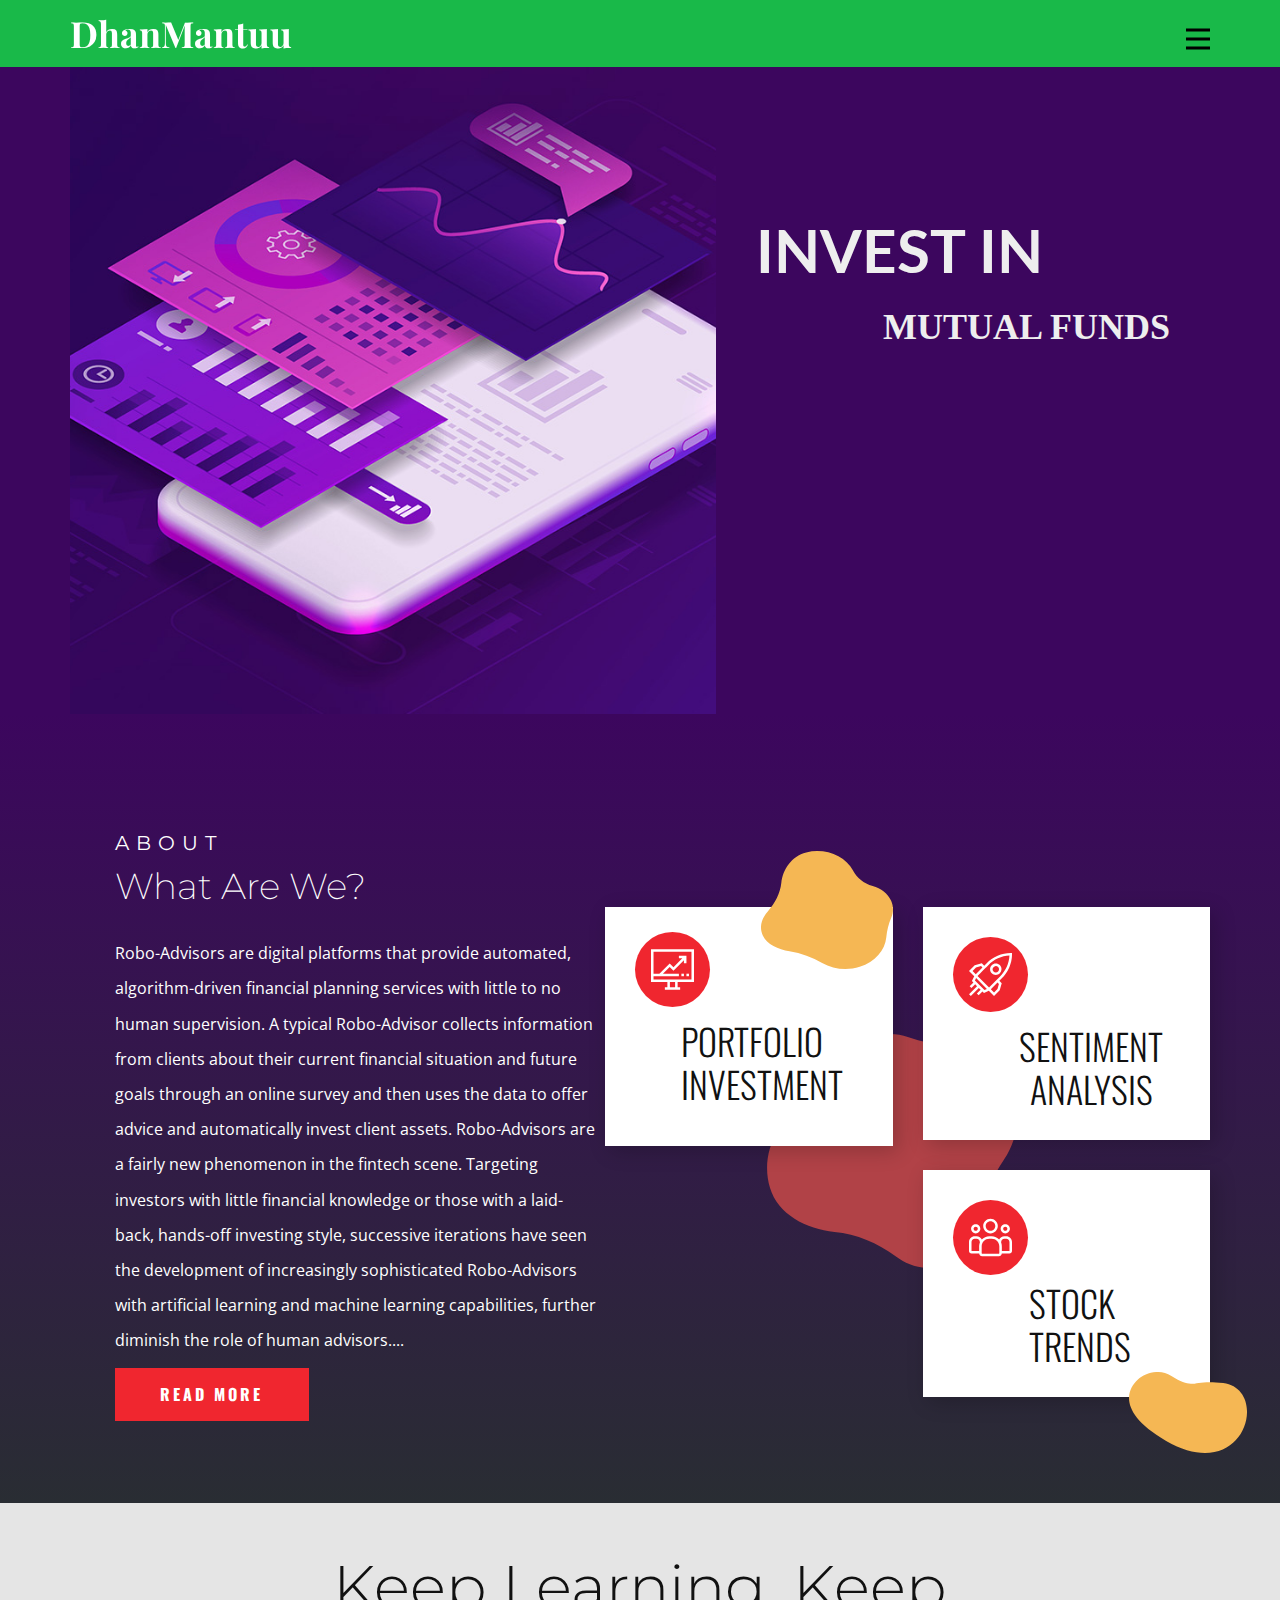
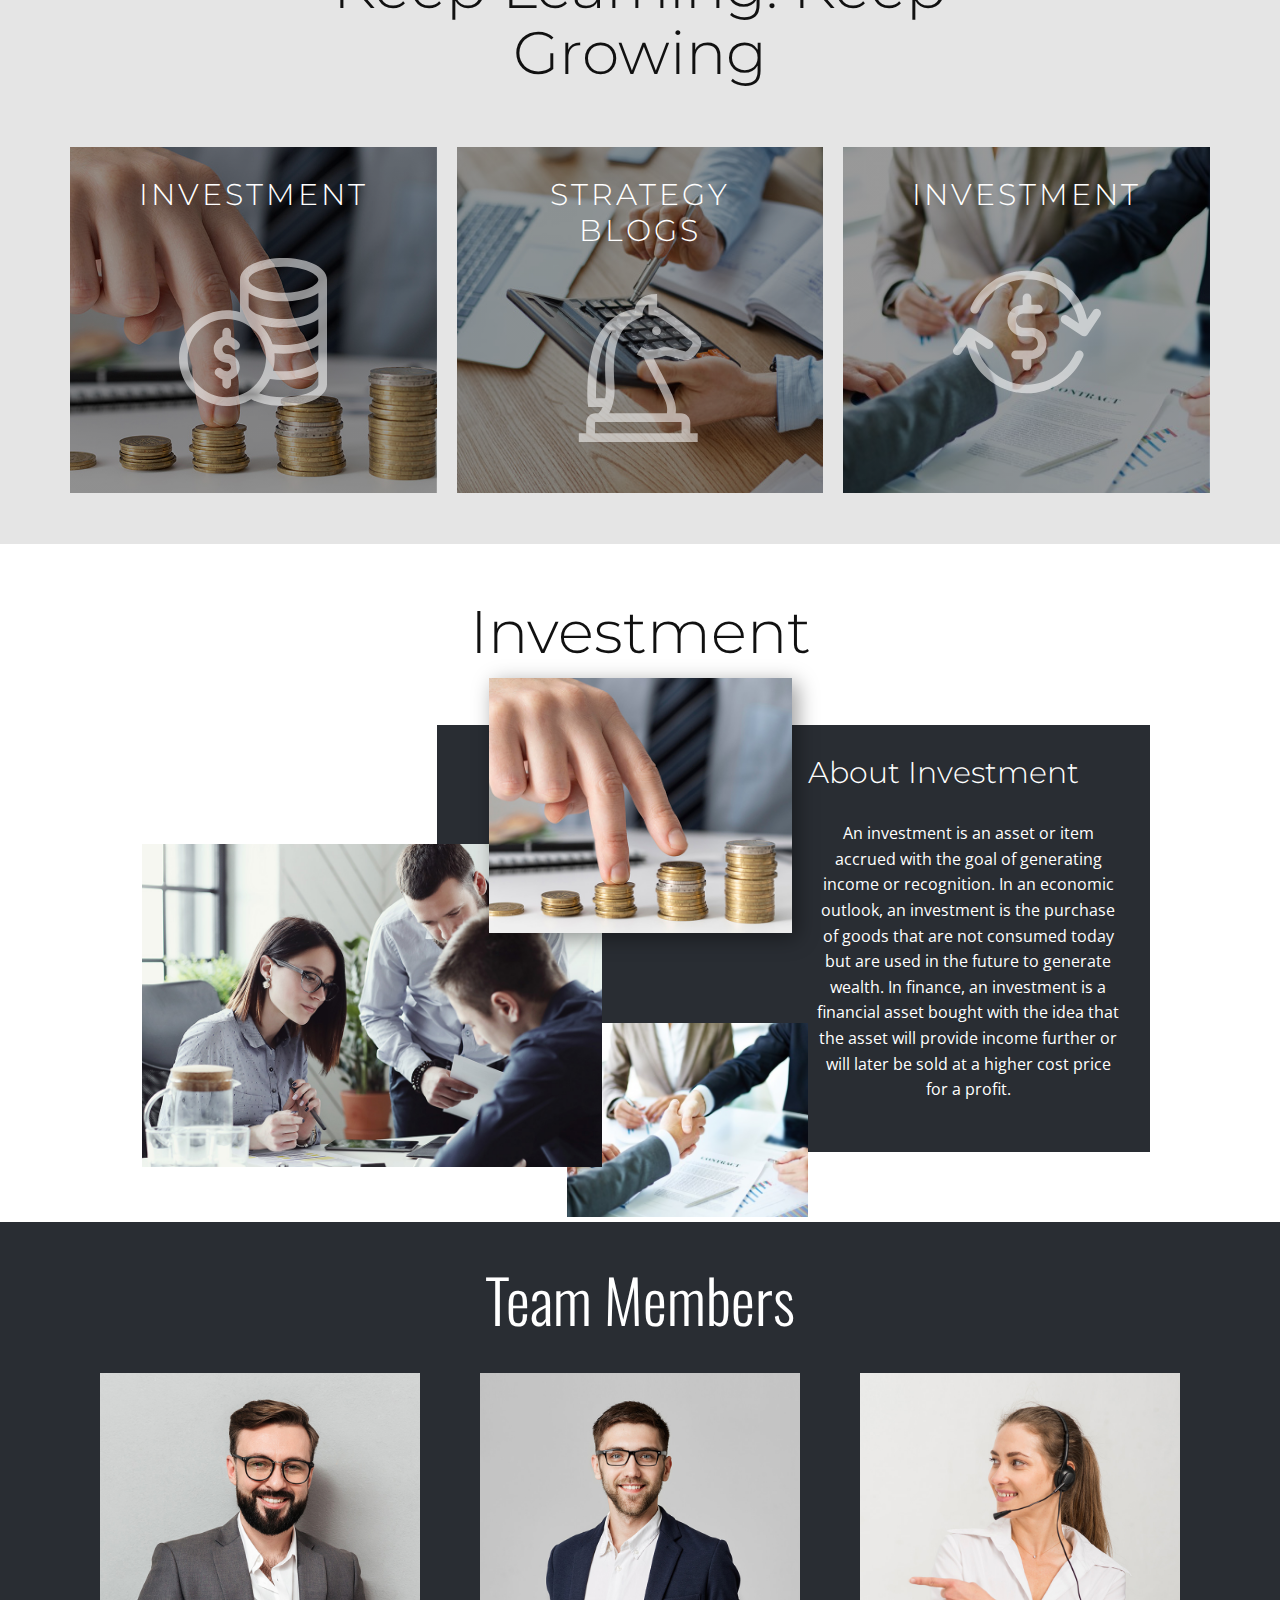
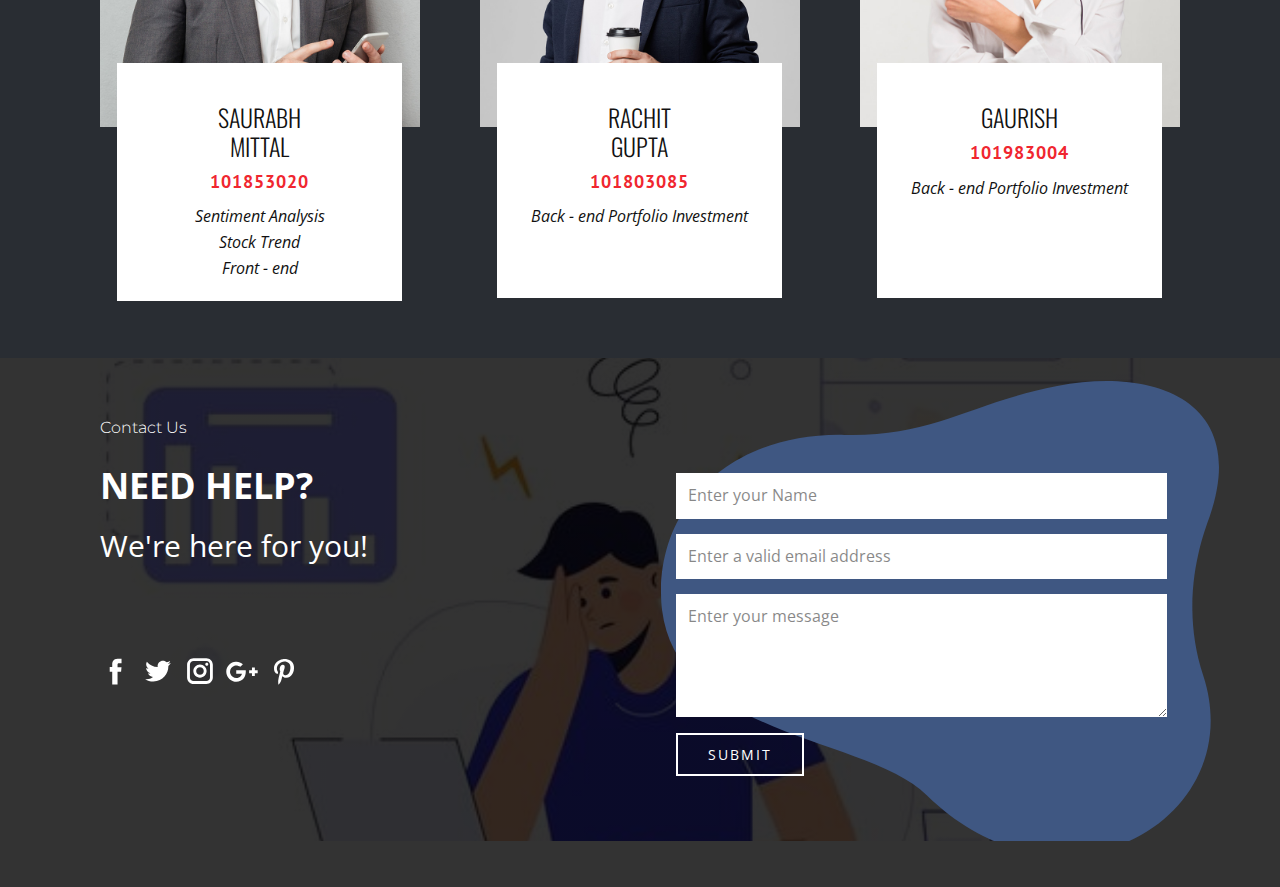
==== commit ef55c515: "Update DhanMantuu.html" ====
--- a/DhanMantuu.html
+++ b/DhanMantuu.html
@@ -443,7 +443,7 @@
                     <h4 class="u-custom-font u-font-oswald u-text u-text-2">SAURABH<br>MITTAL
                     </h4>
                     <h6 class="u-custom-font u-font-pt-sans u-text u-text-palette-2-base u-text-3">101853020</h6>
-                    <p class="u-text u-text-4">Sentiment Analysis<br>Front - end
+                    <p class="u-text u-text-4">Sentiment Analysis<br>Stock Trend<br>Front - end
                     </p>
                   </div>
                 </div>
@@ -552,4 +552,4 @@
      
     </section>
   </body>
-</html>+</html>
